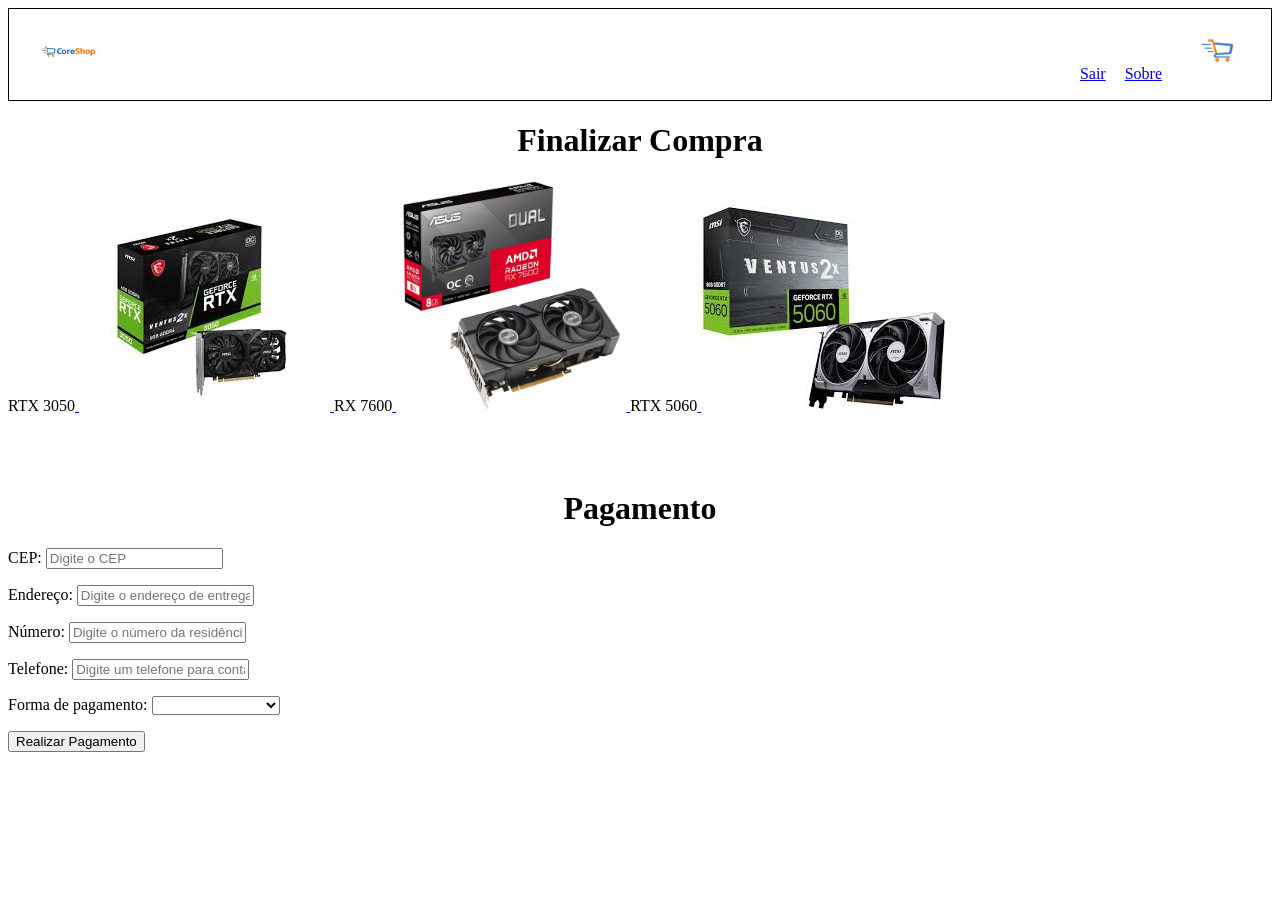
==== checkout.html @ ef506256 "feat: ajustes" ====
<!DOCTYPE html>
<html lang="pt-BR">

<head>
    <meta charset="UTF-8">
    <meta name="viewport" content="width=device-width, initial-scale=1.0">
    <title>Finalizar Compra</title>
</head>

<body>
    <header
        style="display: flex; justify-content: space-between; align-items: center; padding: 10px; border: 1px solid black;">

        <div>
            <a href="tela_principal.html">
                <img src="imgs/logo.png" alt="Logo" width="100">
            </a>
        </div>

        <div>
            <a href="index.html" style="margin-right: 15px;">Sair</a>
            <a href="sobre.html" style="margin-right: 15px;">Sobre</a>
            <a href="checkout.html">
                <img src="imgs/carrinho.png" alt="Carrinho" width="80">
            </a>
        </div>
    </header>
    <center>
        <h1>Finalizar Compra</h1>
    </center>
    <table>
        <label for="idCheck3050">RTX 3050</label>
        <a href="detalhes_3050.html" id="idCheck3050">
            <img src="imgs/rtx3050.jpg" alt="RTX 3050">
        </a>
        <label for="idCheck7600">RX 7600</label>
        <a href="detalhes_rx7600.html" id="idCheck7600">
            <img src="imgs/rx7600.jpg" alt="RX 7600" width="230" height="230">
        </a>
        <label for="idCheck5060">RTX 5060</label>
        <a href="detalhes_5060.html" id="idCheck5060">
            <img src="imgs/rtx5060.jpg" alt="RTX 5060">
        </a>
    </table>
    <br><br><br>
    <center>
        <h1>Pagamento</h1>
    </center>
    <form action="tela_principal.html" onsubmit="alert('Compra finalizada com sucesso!')">
        <p>
            <label for="idCep">CEP:</label>
            <input type="text" name="" id="idCep" placeholder="Digite o CEP">
        </p>
        <p>
            <label for="idEndereço">Endereço:</label>
            <input type="text" name="" id="idEndereço" placeholder="Digite o endereço de entrega">
        </p>
        <p>
            <label for="idNumero">Número:</label>
            <input type="text" name="" id="idNumero" placeholder="Digite o número da residência">
        </p>
        <p>
            <label for="idTelefone">Telefone:</label>
            <input type="text" name="" id="idTelefone" placeholder="Digite um telefone para contato">
        </p>
        <p>
            <label for="idFormaPagamento">Forma de pagamento:</label>
            <select name="Forma de pagamento" id="idFormaPagamento">
                <option value="" disabled selected></option>
                <option value="">Pix</option>
                <option value="">Boleto</option>
                <option value="">Cartão de Crédito</option>
                <option value="">Cartão de Débito</option>
            </select>
        </p>
        <p>
            <button type="submit">Realizar Pagamento</button>
        </p>
    </form>

</body>

</html>
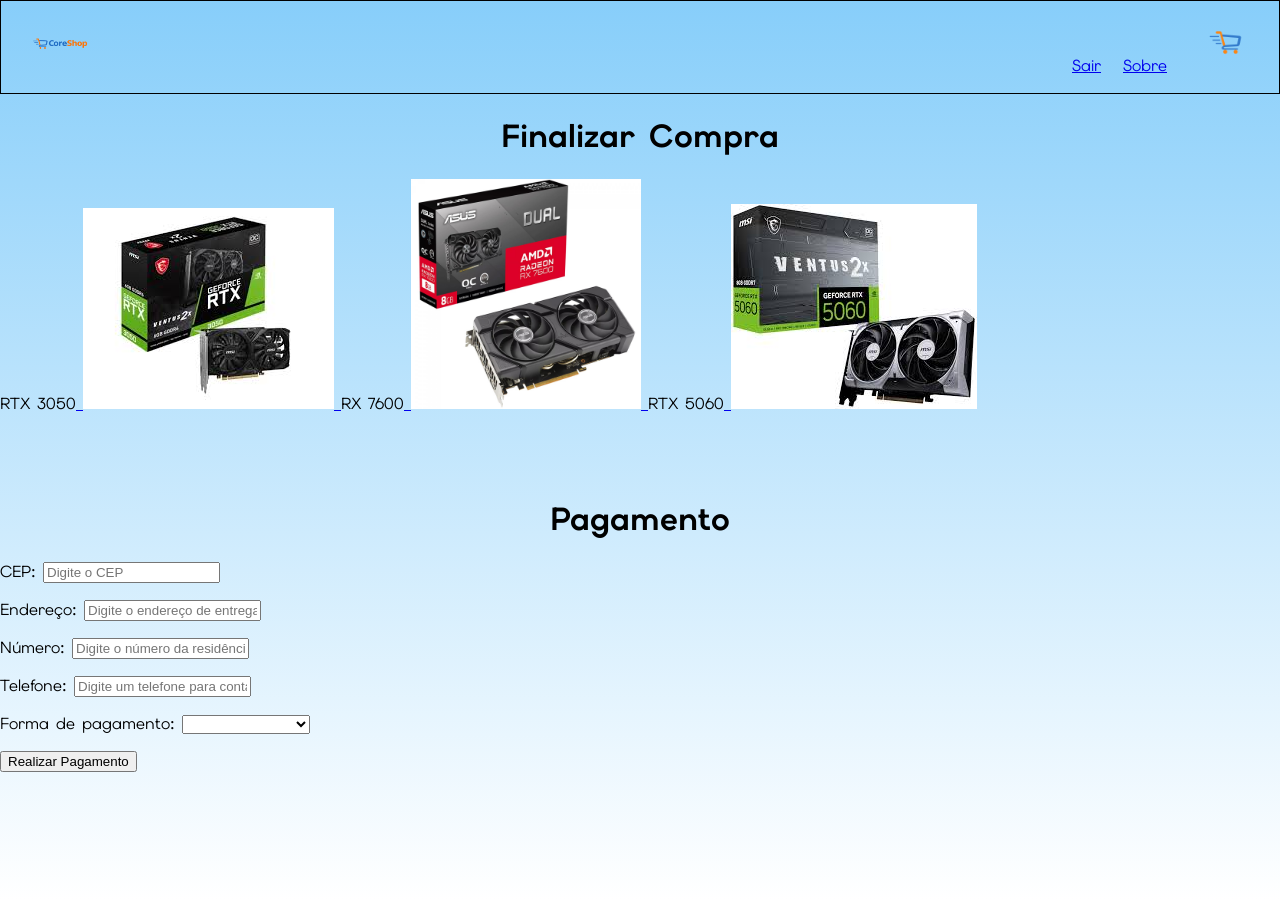
==== commit 2294406e: "add: background color and fonts" ====
--- a/checkout.html
+++ b/checkout.html
@@ -5,9 +5,21 @@
     <meta charset="UTF-8">
     <meta name="viewport" content="width=device-width, initial-scale=1.0">
     <title>Finalizar Compra</title>
+    <link rel="stylesheet" href="style.css">
+    <style>
+        @import url('https://fonts.googleapis.com/css2?family=Elms+Sans:ital,wght@0,100..900;1,100..900&display=swap');
+
+        body {
+            font-family: "Elms Sans", sans-serif;
+            font-optical-sizing: auto;
+            font-weight: weight;
+            font-style: normal;
+        }
+    
+    </style>
 </head>
 
-<body>
+<body class="telaLogin">
     <header
         style="display: flex; justify-content: space-between; align-items: center; padding: 10px; border: 1px solid black;">
 
--- a/style.css
+++ b/style.css
@@ -0,0 +1,6 @@
+.telaLogin {
+    margin: 0;
+    min-height: 100vh;
+
+    background: linear-gradient(to top, #ffffff, #87cefa);
+}
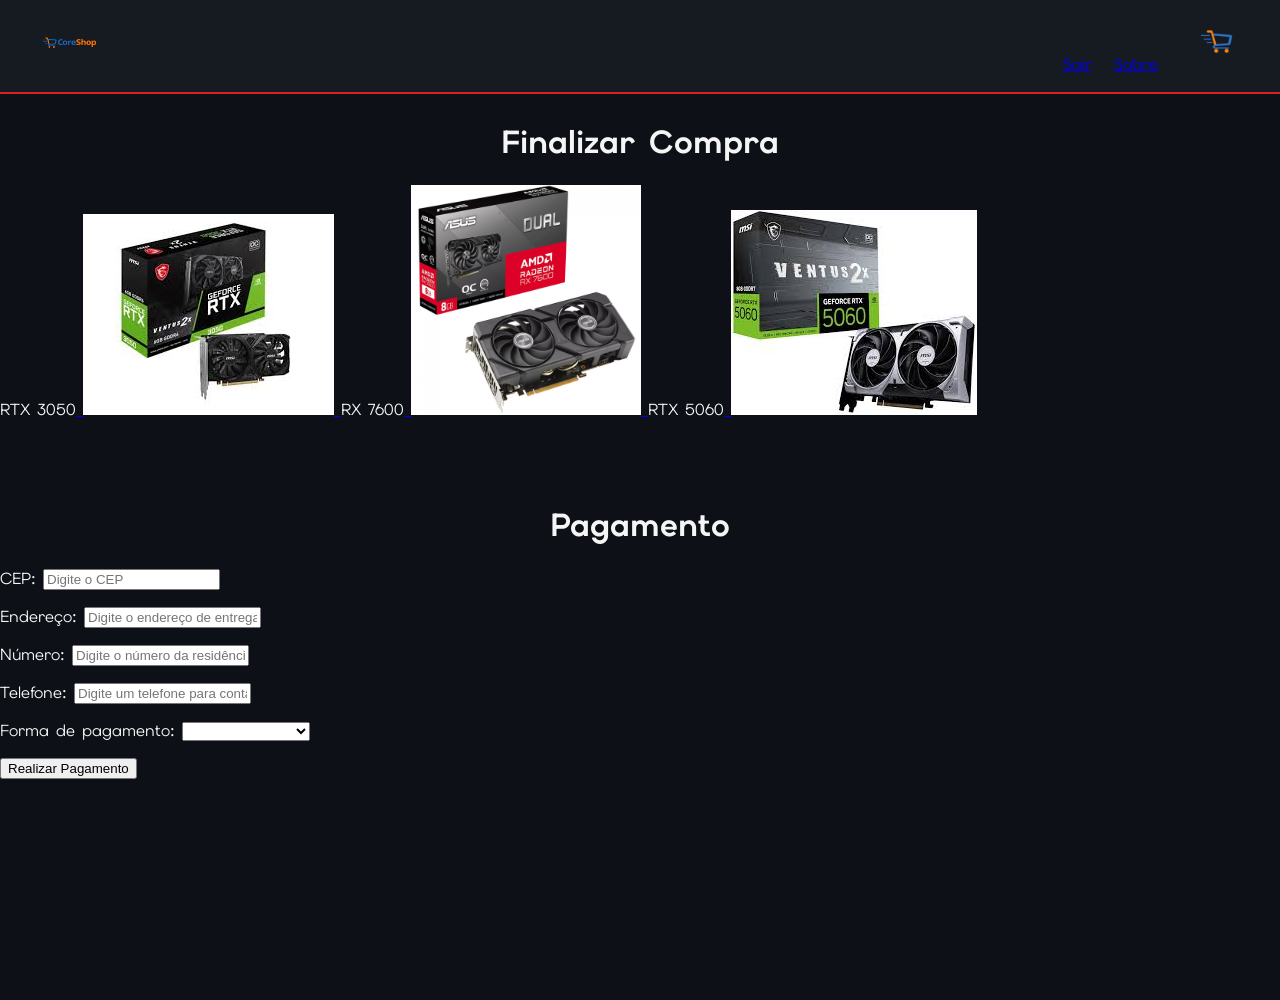
==== commit 0927f94a: "refactor: novo cabecalho" ====
--- a/checkout.html
+++ b/checkout.html
@@ -14,18 +14,16 @@
             font-optical-sizing: auto;
             font-weight: weight;
             font-style: normal;
+            padding-top: 100px;
         }
-    
     </style>
 </head>
 
 <body class="telaLogin">
-    <header
-        style="display: flex; justify-content: space-between; align-items: center; padding: 10px; border: 1px solid black;">
-
+    <header class="cabecalho">
         <div>
             <a href="tela_principal.html">
-                <img src="imgs/logo.png" alt="Logo" width="100">
+                <img src="imagens/logo.png" alt="Logo" width="100">
             </a>
         </div>
 
@@ -33,7 +31,7 @@
             <a href="index.html" style="margin-right: 15px;">Sair</a>
             <a href="sobre.html" style="margin-right: 15px;">Sobre</a>
             <a href="checkout.html">
-                <img src="imgs/carrinho.png" alt="Carrinho" width="80">
+                <img src="imagens/carrinho.png" alt="Carrinho" width="80">
             </a>
         </div>
     </header>
@@ -43,15 +41,15 @@
     <table>
         <label for="idCheck3050">RTX 3050</label>
         <a href="detalhes_3050.html" id="idCheck3050">
-            <img src="imgs/rtx3050.jpg" alt="RTX 3050">
+            <img src="imagens/rtx3050.jpg" alt="RTX 3050">
         </a>
         <label for="idCheck7600">RX 7600</label>
         <a href="detalhes_rx7600.html" id="idCheck7600">
-            <img src="imgs/rx7600.jpg" alt="RX 7600" width="230" height="230">
+            <img src="imagens/rx7600.jpg" alt="RX 7600" width="230" height="230">
         </a>
         <label for="idCheck5060">RTX 5060</label>
         <a href="detalhes_5060.html" id="idCheck5060">
-            <img src="imgs/rtx5060.jpg" alt="RTX 5060">
+            <img src="imagens/rtx5060.jpg" alt="RTX 5060">
         </a>
     </table>
     <br><br><br>
--- a/style.css
+++ b/style.css
@@ -1,6 +1,58 @@
 .telaLogin {
     margin: 0;
     min-height: 100vh;
+    background-color: #0D1117;
+    color: #F5F5F5;
+}
 
-    background: linear-gradient(to top, #ffffff, #87cefa);
+.detalhesProdutos {
+    padding-left: 20px;
+
+}
+
+.botoesVoltar {
+    position: absolute;
+    right: 0%;
+
+}
+
+.cabecalho {
+    position: fixed;
+
+    top: 0;
+    left: 0;
+
+    width: 100%;
+
+    background-color: #161B22;
+
+    display: flex;
+
+    justify-content: space-between;
+
+    align-items: center;
+
+    padding: 10px 20px;
+
+    box-sizing: border-box;
+
+    border-bottom: 2px solid #d62222;
+
+    z-index: 1000;
+}
+
+.botoes {
+    background-color: #d62222;
+    color: #111111;
+    border: none;
+    padding: 10px 20px;
+    border-radius: 8px;
+    cursor: pointer;
+}
+
+.texto-longo {
+    background-color: white;
+    color: black;
+    padding: 15px;
+    border-radius: 8px;
 }
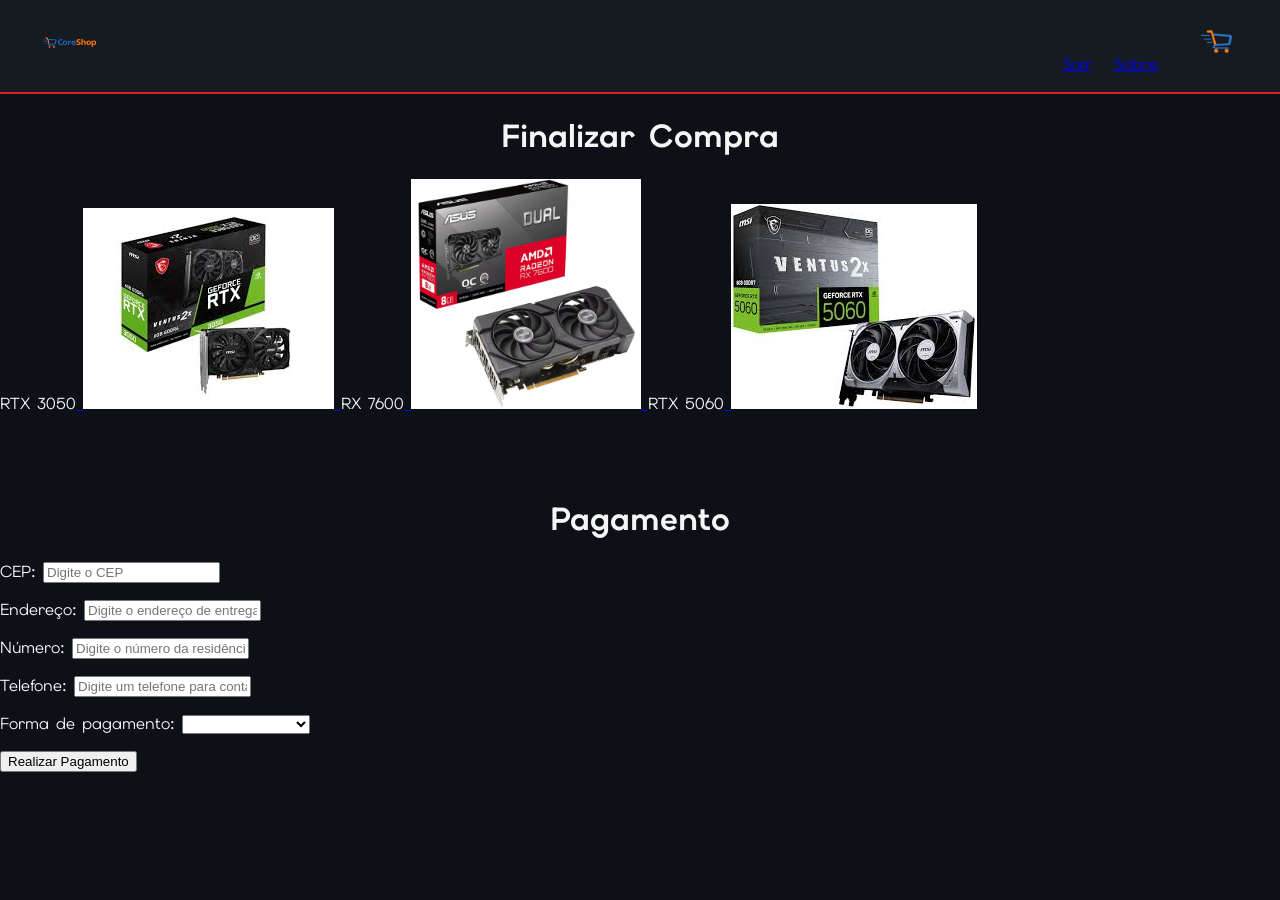
==== commit 53cff130: "fix: tirei o padding do css interno que tava bugando o cabecalho" ====
--- a/checkout.html
+++ b/checkout.html
@@ -14,7 +14,6 @@
             font-optical-sizing: auto;
             font-weight: weight;
             font-style: normal;
-            padding-top: 100px;
         }
     </style>
 </head>
--- a/style.css
+++ b/style.css
@@ -1,6 +1,13 @@
+body {
+  margin: 0;
+  padding: 0;
+}
+
+
+
+
 .telaLogin {
-    margin: 0;
-    min-height: 100vh;
+    
     background-color: #0D1117;
     color: #F5F5F5;
 }
@@ -17,16 +24,14 @@
 }
 
 .cabecalho {
-    position: fixed;
 
-    top: 0;
-    left: 0;
-
-    width: 100%;
+    
+    
+    grid-template-columns: 1fr auto;
 
     background-color: #161B22;
 
-    display: flex;
+    display: grid;
 
     justify-content: space-between;
 
@@ -38,7 +43,6 @@
 
     border-bottom: 2px solid #d62222;
 
-    z-index: 1000;
 }
 
 .botoes {
@@ -55,4 +59,51 @@
     color: black;
     padding: 15px;
     border-radius: 8px;
-}+}
+
+.promocao {
+    position: fixed;
+
+    right: 20px;
+    bottom: 20px;
+
+    width: 150px;
+
+    background-color: #161B22;
+
+    border: 2px solid #d62222;
+
+    border-radius: 12px;
+
+    padding: 15px;
+
+    text-align: center;
+
+    transition: 0.3s;
+
+    box-shadow: 0 0 10px rgba(0, 230, 118, 0.3);
+}
+.promocao img {
+    width: 100%;
+    border-radius: 10px;
+}
+.preco-antigo {
+    text-decoration: line-through;
+    color: #999;
+}
+
+.preco-promocao {
+    color: #00E676;
+    font-size: 24px;
+    font-weight: bold;
+}
+.promocao:hover {
+    transform: scale(1.05);
+
+    box-shadow: 0 0 25px rgba(0, 230, 118, 0.8);
+
+    border-color: #00B8FF;
+}
+
+
+
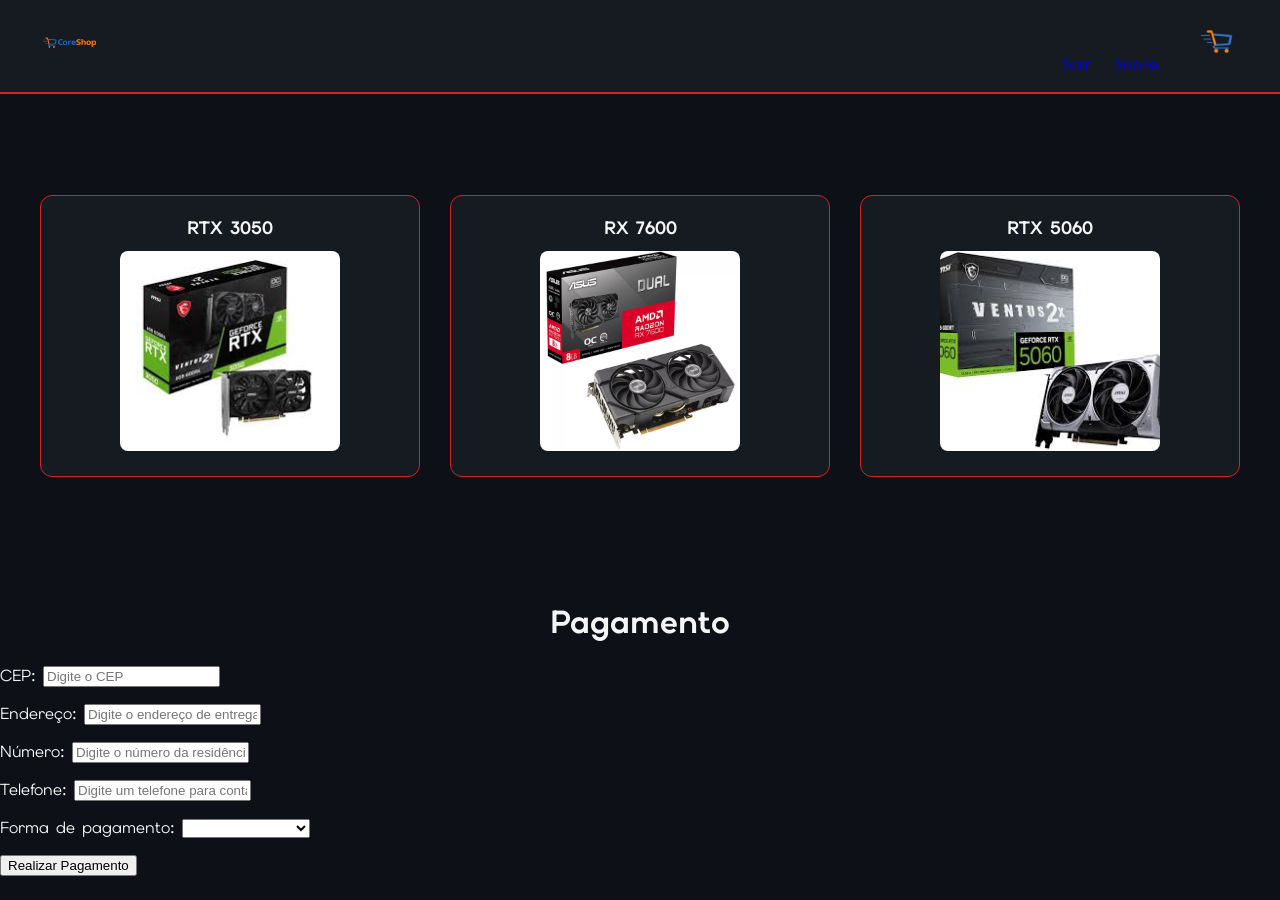
==== commit e880612e: "feat: substitui a tabela no checkout por divs" ====
--- a/checkout.html
+++ b/checkout.html
@@ -37,20 +37,29 @@
     <center>
         <h1>Finalizar Compra</h1>
     </center>
-    <table>
-        <label for="idCheck3050">RTX 3050</label>
-        <a href="detalhes_3050.html" id="idCheck3050">
-            <img src="imagens/rtx3050.jpg" alt="RTX 3050">
-        </a>
-        <label for="idCheck7600">RX 7600</label>
-        <a href="detalhes_rx7600.html" id="idCheck7600">
-            <img src="imagens/rx7600.jpg" alt="RX 7600" width="230" height="230">
-        </a>
-        <label for="idCheck5060">RTX 5060</label>
-        <a href="detalhes_5060.html" id="idCheck5060">
-            <img src="imagens/rtx5060.jpg" alt="RTX 5060">
-        </a>
-    </table>
+    <div class="catalogo-grid">
+
+        <div class="card-produto">
+            <p class="nome-produto">RTX 3050</p>
+            <a href="detalhes_3050.html">
+                <img class="img-produto" src="imagens/rtx3050.jpg" alt="RTX 3050">
+            </a>
+        </div>
+
+        <div class="card-produto">
+            <p class="nome-produto">RX 7600</p>
+            <a href="detalhes_rx7600.html">
+                <img class="img-produto" src="imagens/rx7600.jpg" alt="RX 7600">
+            </a>
+        </div>
+
+        <div class="card-produto">
+            <p class="nome-produto">RTX 5060</p>
+            <a href="detalhes_5060.html">
+                <img class="img-produto" src="imagens/rtx5060.jpg" alt="RTX 5060">
+            </a>
+        </div>
+    </div>
     <br><br><br>
     <center>
         <h1>Pagamento</h1>
--- a/style.css
+++ b/style.css
@@ -14,6 +14,7 @@
 
 .detalhesProdutos {
     padding-left: 20px;
+    padding-top: 110px;
 
 }
 
@@ -45,6 +46,33 @@
 
 }
 
+.cabecalho {
+  position: fixed;
+  top: 0;
+  left: 0;
+  width: 100%;
+  z-index: 100;
+
+  display: grid;
+  grid-template-columns: 1fr auto;
+  align-items: center;
+  padding: 10px 20px;
+  box-sizing: border-box;
+  background-color: #161B22;
+  border-bottom: 2px solid #d62222;
+}
+
+/* Telas pequenas (celular) */
+@media (max-width: 600px) {
+  .cabecalho {
+    grid-template-columns: 1fr;  /* vira coluna única */
+    text-align: center;
+  }
+}
+
+
+
+
 .botoes {
     background-color: #d62222;
     color: #111111;
@@ -52,6 +80,14 @@
     padding: 10px 20px;
     border-radius: 8px;
     cursor: pointer;
+    display: inline-flex;
+    align-items: center;
+    justify-content: center;
+}
+
+.botoes img {
+    width: 30px;
+    height: 30px;
 }
 
 .texto-longo {
@@ -105,5 +141,55 @@
     border-color: #00B8FF;
 }
 
+/* === Catálogo de Produtos — Display Grid === */
+
+.catalogo-grid {
+  display: grid;
+  grid-template-columns: repeat(3, 1fr);
+  gap: 30px;
+  padding: 110px 40px 40px 40px; /* 120px no topo por causa do cabecalho fixo */
+  box-sizing: border-box;
+}
+
+.card-produto {
+  background-color: #161B22;
+  border: 1px solid #d62222;
+  border-radius: 12px;
+  padding: 20px;
+  display: flex;
+  flex-direction: column;
+  align-items: center;
+  gap: 12px;
+  text-align: center;
+}
+
+.card-produto .img-produto {
+  width: 100%;
+  max-width: 220px;
+  height: 200px;
+  object-fit: cover;
+  border-radius: 8px;
+}
+
+.nome-produto {
+  font-size: 18px;
+  font-weight: bold;
+  color: #F5F5F5;
+  margin: 0;
+}
+
+/* Tela média (tablet) */
+@media (max-width: 900px) {
+  .catalogo-grid {
+    grid-template-columns: repeat(2, 1fr);
+  }
+}
+
+/* Tela pequena (celular) */
+@media (max-width: 560px) {
+  .catalogo-grid {
+    grid-template-columns: 1fr;
+  }
+}
 
 
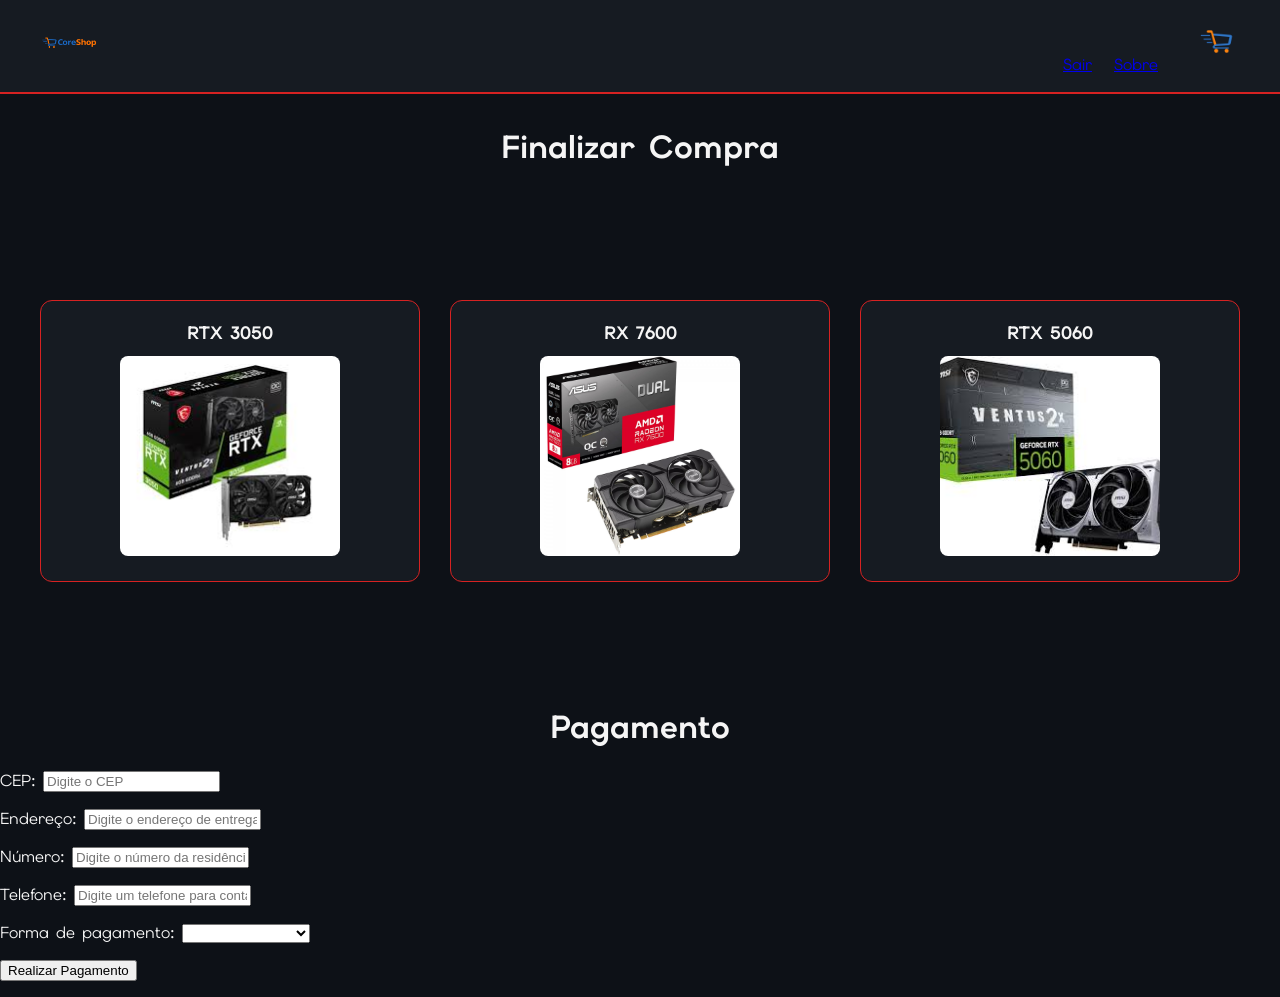
==== commit b3486340: "fix: adicionei quebras de linha para mostrar o h1 no checkout" ====
--- a/checkout.html
+++ b/checkout.html
@@ -35,6 +35,7 @@
         </div>
     </header>
     <center>
+        <br><br><br><br><br>
         <h1>Finalizar Compra</h1>
     </center>
     <div class="catalogo-grid">
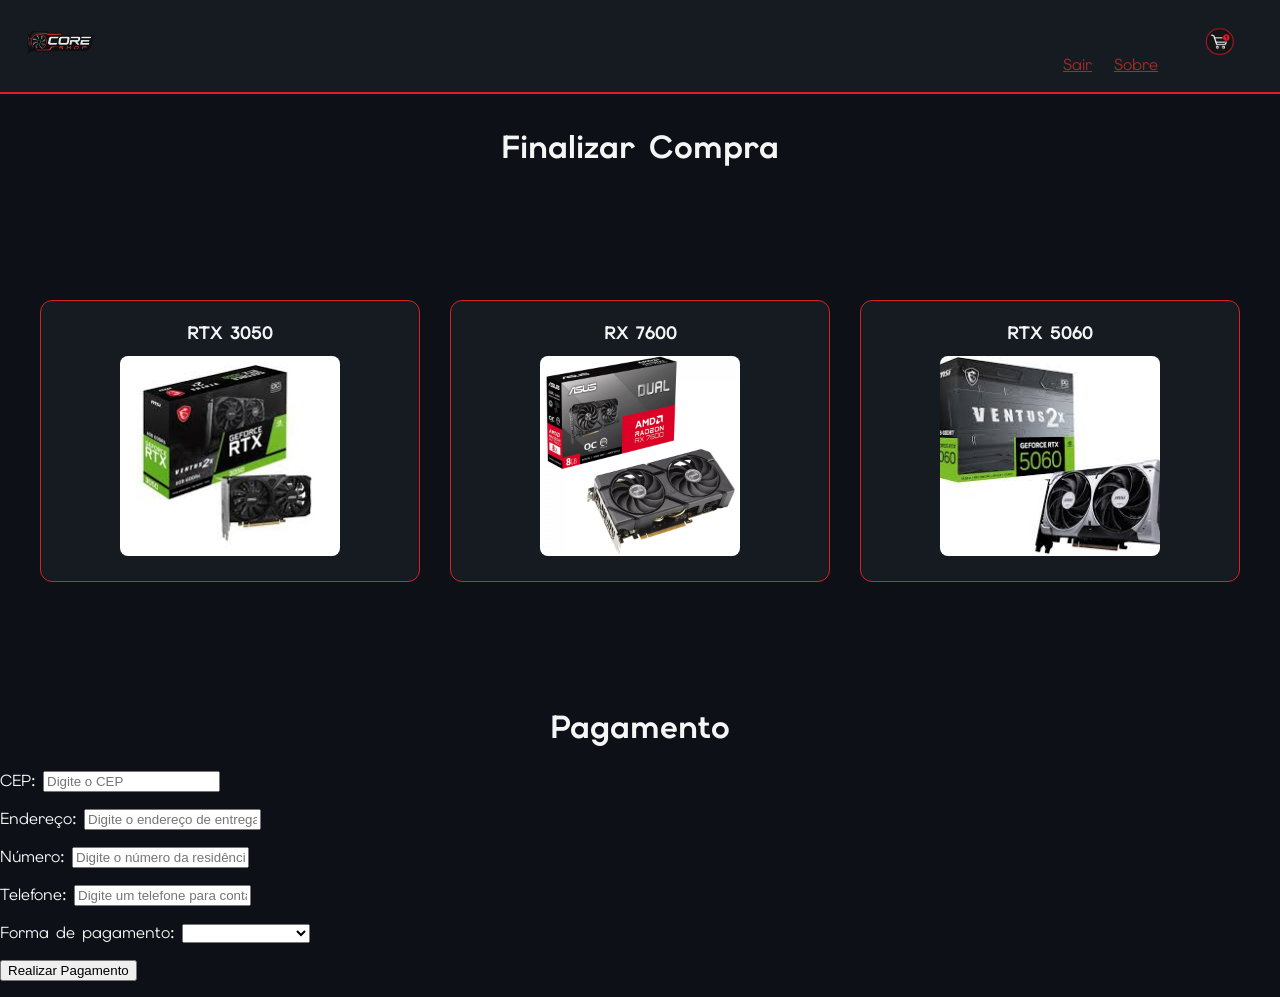
==== commit 805b4377: "refactor: substitui as imagens logo e carrinho e adicionei classe para ancoras de sair e sobre com c" ====
--- a/checkout.html
+++ b/checkout.html
@@ -27,8 +27,8 @@
         </div>
 
         <div>
-            <a href="index.html" style="margin-right: 15px;">Sair</a>
-            <a href="sobre.html" style="margin-right: 15px;">Sobre</a>
+            <a href="index.html" style="margin-right: 15px;" class="ancoras-sair-sobre">Sair</a>
+            <a href="sobre.html" style="margin-right: 15px;" class="ancoras-sair-sobre">Sobre</a>
             <a href="checkout.html">
                 <img src="imagens/carrinho.png" alt="Carrinho" width="80">
             </a>
--- a/style.css
+++ b/style.css
@@ -21,7 +21,10 @@
 .botoesVoltar {
     position: absolute;
     right: 0%;
+}
 
+.ancoras-sair-sobre {
+  color: brown;
 }
 
 .cabecalho {
